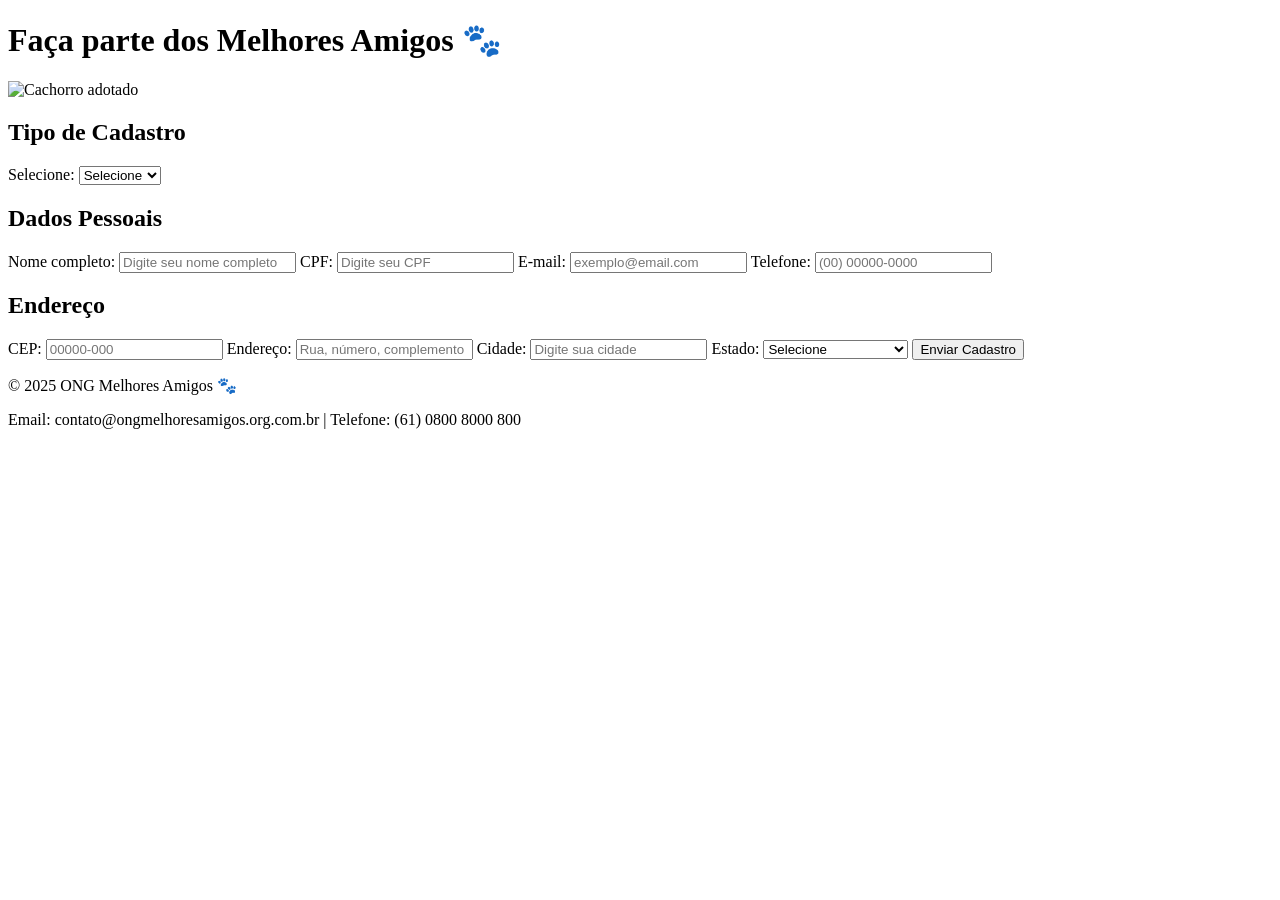
==== cadastro.html @ 74c0b9ed "Adicionando cadastro.html" ====
<!DOCTYPE html>
<html lang="pt-BR">
<head>
    <meta charset="UTF-8">
    <meta name="viewport" content="width=device-width, initial-scale=1.0">
    <title>Cadastro - ONG Melhores Amigos 🐾</title>
</head>
<body>
    <header>
        <h1>Faça parte dos Melhores Amigos 🐾</h1>
        <img src="IMG/adotado.jpeg" alt="Cachorro adotado" width="400">
        <main>
        <form>
            <h2>Tipo de Cadastro</h2>
            <label for="tipo">Selecione:</label>
            <select id="tipo" name="tipo">
                <option value="">Selecione</option>
                <option value="doador">Doador</option>
                <option value="voluntario">Voluntário</option>
            </select>

            <h2>Dados Pessoais</h2>
            <label for="nome">Nome completo:</label>
            <input type="text" id="nome" name="nome" placeholder="Digite seu nome completo">

            <label for="cpf">CPF:</label>
            <input type="text" id="cpf" name="cpf" placeholder="Digite seu CPF">

            <label for="email">E-mail:</label>
            <input type="email" id="email" name="email" placeholder="exemplo@email.com">

            <label for="telefone">Telefone:</label>
            <input type="tel" id="telefone" name="telefone" placeholder="(00) 00000-0000">

            <h2>Endereço</h2>
            <label for="cep">CEP:</label>
            <input type="text" id="cep" name="cep" placeholder="00000-000">

            <label for="endereco">Endereço:</label>
            <input type="text" id="endereco" name="endereco" placeholder="Rua, número, complemento">

            <label for="cidade">Cidade:</label>
            <input type="text" id="cidade" name="cidade" placeholder="Digite sua cidade">

            <label for="estado">Estado:</label>
            <select id="estado" name="estado">
                <option value="">Selecione</option>
                <option value="AC">Acre</option>
                <option value="AL">Alagoas</option>
                <option value="AP">Amapá</option>
                <option value="AM">Amazonas</option>
                <option value="BA">Bahia</option>
                <option value="CE">Ceará</option>
                <option value="DF">Distrito Federal</option>
                <option value="ES">Espírito Santo</option>
                <option value="GO">Goiás</option>
                <option value="MA">Maranhão</option>
                <option value="MT">Mato Grosso</option>
                <option value="MS">Mato Grosso do Sul</option>
                <option value="MG">Minas Gerais</option>
                <option value="PA">Pará</option>
                <option value="PB">Paraíba</option>
                <option value="PR">Paraná</option>
                <option value="PE">Pernambuco</option>
                <option value="PI">Piauí</option>
                <option value="RJ">Rio de Janeiro</option>
                <option value="RN">Rio Grande do Norte</option>
                <option value="RS">Rio Grande do Sul</option>
                <option value="RO">Rondônia</option>
                <option value="RR">Roraima</option>
                <option value="SC">Santa Catarina</option>
                <option value="SP">São Paulo</option>
                <option value="SE">Sergipe</option>
                <option value="TO">Tocantins</option>
            </select>

            <button type="submit">Enviar Cadastro</button>
        </form>
    </main>

    <footer>
        <p>&copy; 2025 ONG Melhores Amigos 🐾</p>
        <p>Email: contato@ongmelhoresamigos.org.com.br | Telefone: (61) 0800 8000 800</p>
    </footer>
    </header>
</body>
</html>
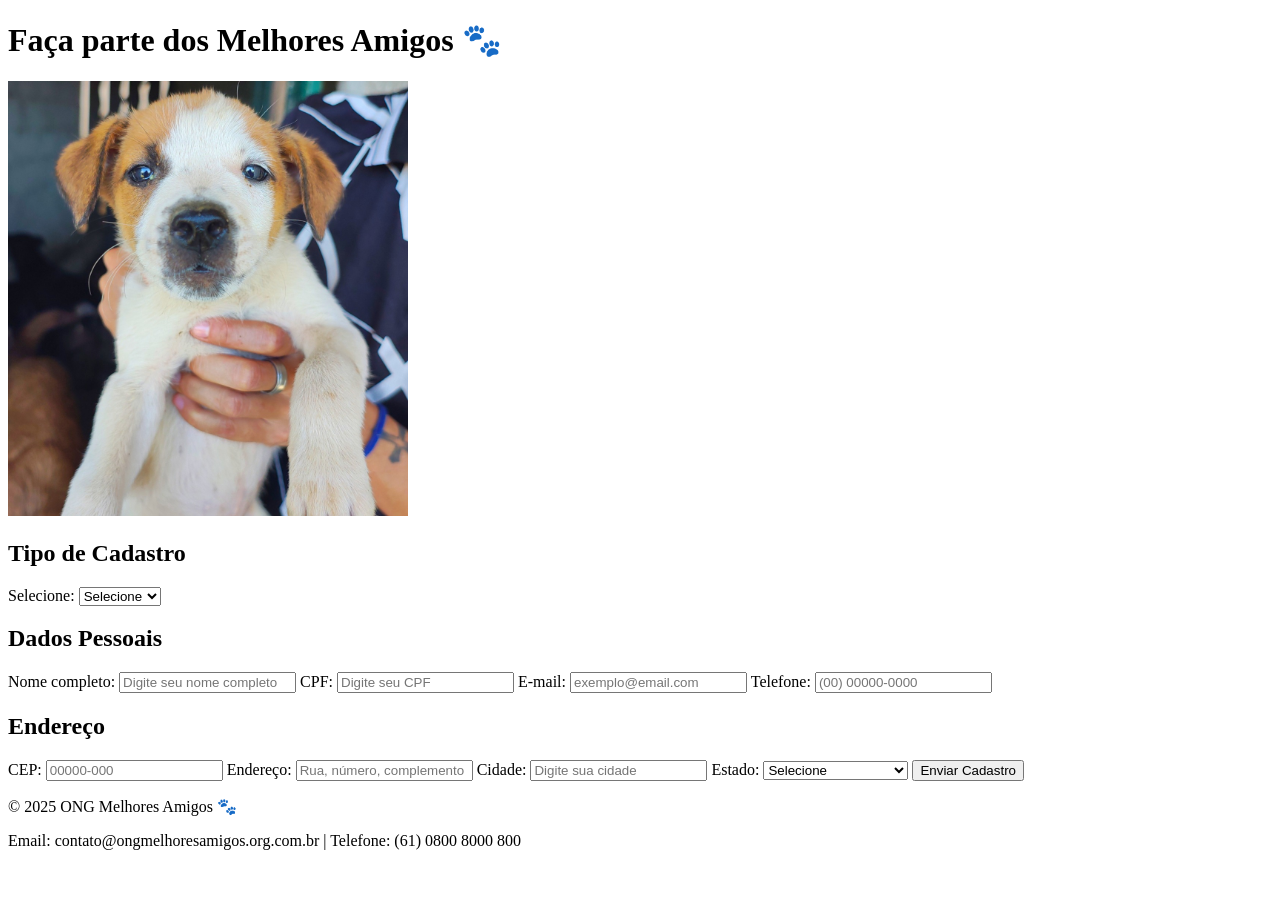
==== commit 0cbda8f9: "..." ====
--- a/cadastro.html
+++ b/cadastro.html
@@ -8,7 +8,7 @@
 <body>
     <header>
         <h1>Faça parte dos Melhores Amigos 🐾</h1>
-        <img src="IMG/adotado.jpeg" alt="Cachorro adotado" width="400">
+        <img src="IMG/adotadooo.jpeg" alt="Cachorro adotado" width="400">
         <main>
         <form>
             <h2>Tipo de Cadastro</h2>
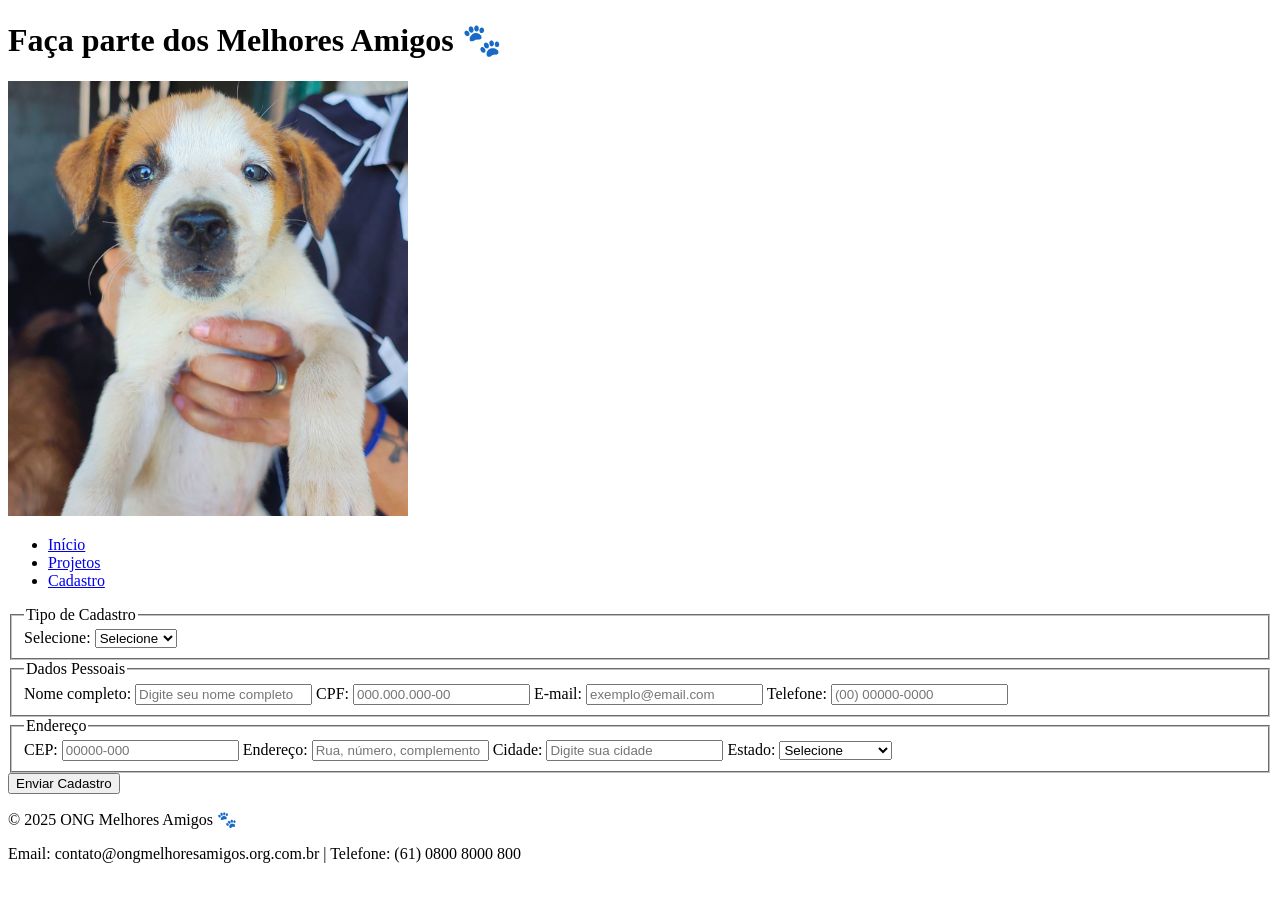
==== commit 2124eaff: "Refactor cadastro form with fieldsets and validation Refactor form fields into fieldsets for better " ====
--- a/cadastro.html
+++ b/cadastro.html
@@ -9,70 +9,66 @@
     <header>
         <h1>Faça parte dos Melhores Amigos 🐾</h1>
         <img src="IMG/adotadooo.jpeg" alt="Cachorro adotado" width="400">
-        <main>
+        <nav>
+            <ul>
+                <li><a href="index.html">Início</a></li>
+                <li><a href="projeto.html">Projetos</a></li>
+                <li><a href="cadastro.html">Cadastro</a></li>
+            </ul>
+        </nav>
+    </header>
+
+    <main>
         <form>
-            <h2>Tipo de Cadastro</h2>
-            <label for="tipo">Selecione:</label>
-            <select id="tipo" name="tipo">
-                <option value="">Selecione</option>
-                <option value="doador">Doador</option>
-                <option value="voluntario">Voluntário</option>
-            </select>
+            <fieldset>
+                <legend>Tipo de Cadastro</legend>
+                <label for="tipo">Selecione:</label>
+                <select id="tipo" name="tipo" required>
+                    <option value="">Selecione</option>
+                    <option value="doador">Doador</option>
+                    <option value="voluntario">Voluntário</option>
+                </select>
+            </fieldset>
 
-            <h2>Dados Pessoais</h2>
-            <label for="nome">Nome completo:</label>
-            <input type="text" id="nome" name="nome" placeholder="Digite seu nome completo">
+            <fieldset>
+                <legend>Dados Pessoais</legend>
+                <label for="nome">Nome completo:</label>
+                <input type="text" id="nome" name="nome" placeholder="Digite seu nome completo" required>
 
-            <label for="cpf">CPF:</label>
-            <input type="text" id="cpf" name="cpf" placeholder="Digite seu CPF">
+                <label for="cpf">CPF:</label>
+                <input type="text" id="cpf" name="cpf" placeholder="000.000.000-00" pattern="\d{3}\.\d{3}\.\d{3}-\d{2}" required>
 
-            <label for="email">E-mail:</label>
-            <input type="email" id="email" name="email" placeholder="exemplo@email.com">
+                <label for="email">E-mail:</label>
+                <input type="email" id="email" name="email" placeholder="exemplo@email.com" required>
 
-            <label for="telefone">Telefone:</label>
-            <input type="tel" id="telefone" name="telefone" placeholder="(00) 00000-0000">
+                <label for="telefone">Telefone:</label>
+                <input type="tel" id="telefone" name="telefone" placeholder="(00) 00000-0000" pattern="\(\d{2}\)\s?\d{5}-\d{4}" required>
+            </fieldset>
 
-            <h2>Endereço</h2>
-            <label for="cep">CEP:</label>
-            <input type="text" id="cep" name="cep" placeholder="00000-000">
+            <fieldset>
+                <legend>Endereço</legend>
+                <label for="cep">CEP:</label>
+                <input type="text" id="cep" name="cep" placeholder="00000-000" pattern="\d{5}-\d{3}" required>
 
-            <label for="endereco">Endereço:</label>
-            <input type="text" id="endereco" name="endereco" placeholder="Rua, número, complemento">
+                <label for="endereco">Endereço:</label>
+                <input type="text" id="endereco" name="endereco" placeholder="Rua, número, complemento" required>
 
-            <label for="cidade">Cidade:</label>
-            <input type="text" id="cidade" name="cidade" placeholder="Digite sua cidade">
+                <label for="cidade">Cidade:</label>
+                <input type="text" id="cidade" name="cidade" placeholder="Digite sua cidade" required>
 
-            <label for="estado">Estado:</label>
-            <select id="estado" name="estado">
-                <option value="">Selecione</option>
-                <option value="AC">Acre</option>
-                <option value="AL">Alagoas</option>
-                <option value="AP">Amapá</option>
-                <option value="AM">Amazonas</option>
-                <option value="BA">Bahia</option>
-                <option value="CE">Ceará</option>
-                <option value="DF">Distrito Federal</option>
-                <option value="ES">Espírito Santo</option>
-                <option value="GO">Goiás</option>
-                <option value="MA">Maranhão</option>
-                <option value="MT">Mato Grosso</option>
-                <option value="MS">Mato Grosso do Sul</option>
-                <option value="MG">Minas Gerais</option>
-                <option value="PA">Pará</option>
-                <option value="PB">Paraíba</option>
-                <option value="PR">Paraná</option>
-                <option value="PE">Pernambuco</option>
-                <option value="PI">Piauí</option>
-                <option value="RJ">Rio de Janeiro</option>
-                <option value="RN">Rio Grande do Norte</option>
-                <option value="RS">Rio Grande do Sul</option>
-                <option value="RO">Rondônia</option>
-                <option value="RR">Roraima</option>
-                <option value="SC">Santa Catarina</option>
-                <option value="SP">São Paulo</option>
-                <option value="SE">Sergipe</option>
-                <option value="TO">Tocantins</option>
-            </select>
+                <label for="estado">Estado:</label>
+                <select id="estado" name="estado" required>
+                    <option value="">Selecione</option>
+                    <option value="DF">Distrito Federal</option>
+                    <option value="GO">Goiás</option>
+                    <option value="SP">São Paulo</option>
+                    <option value="RJ">Rio de Janeiro</option>
+                    <option value="MG">Minas Gerais</option>
+                    <option value="BA">Bahia</option>
+                    <option value="PR">Paraná</option>
+                    <!-- demais estados podem ser adicionados -->
+                </select>
+            </fieldset>
 
             <button type="submit">Enviar Cadastro</button>
         </form>
@@ -82,6 +78,6 @@
         <p>&copy; 2025 ONG Melhores Amigos 🐾</p>
         <p>Email: contato@ongmelhoresamigos.org.com.br | Telefone: (61) 0800 8000 800</p>
     </footer>
-    </header>
 </body>
 </html>
+
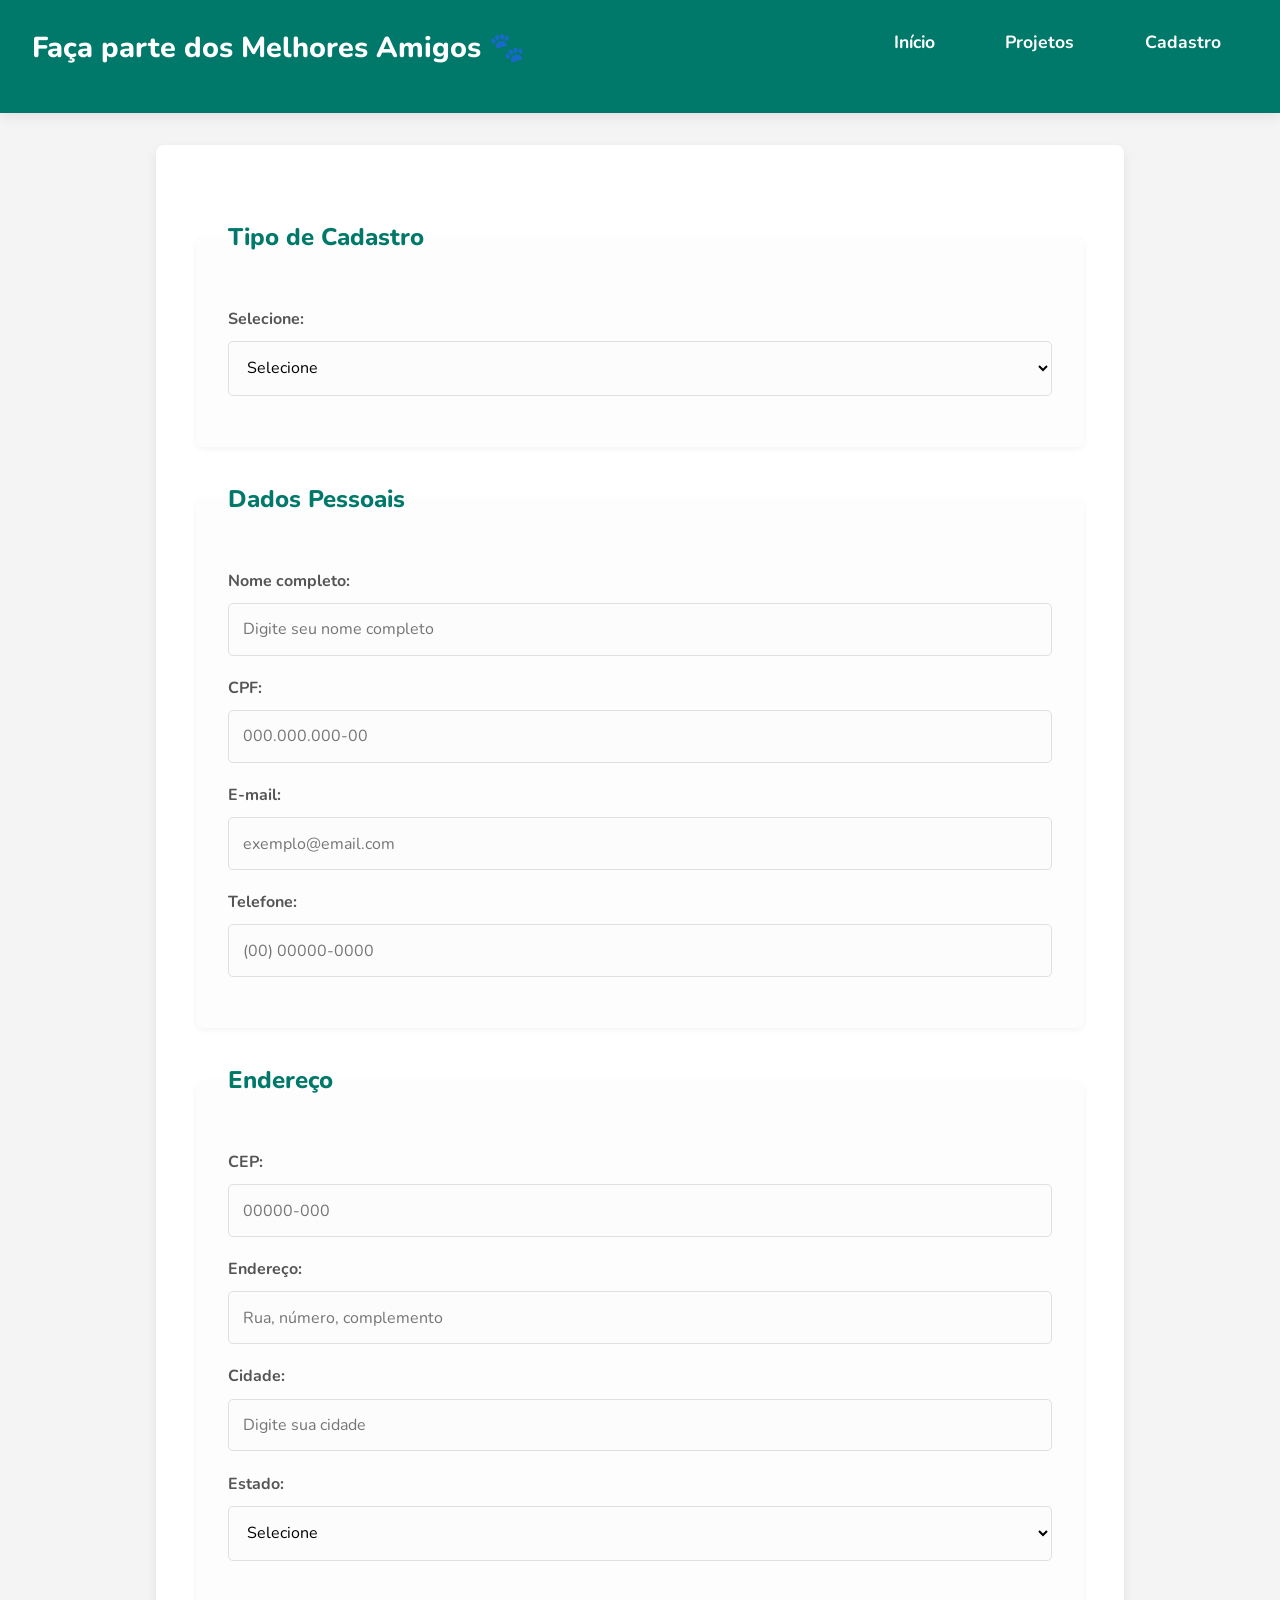
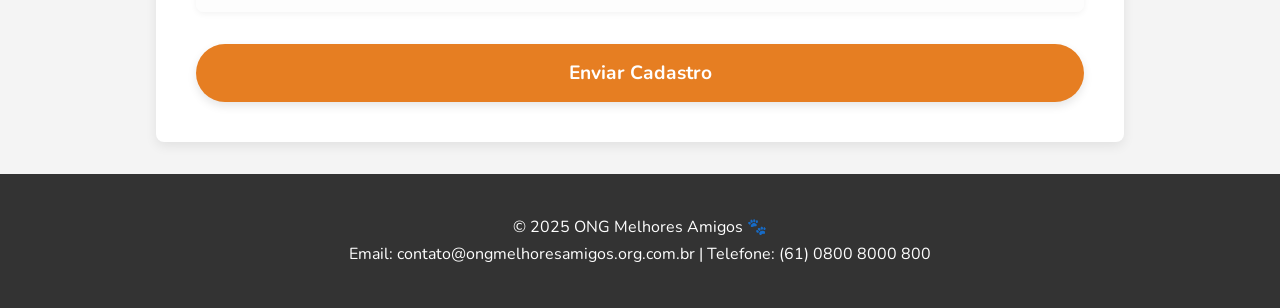
==== commit e8f0dd4a: "Refactor cadastro form structure and layout" ====
--- a/cadastro.html
+++ b/cadastro.html
@@ -3,12 +3,12 @@
 <head>
     <meta charset="UTF-8">
     <meta name="viewport" content="width=device-width, initial-scale=1.0">
+    <link rel="stylesheet" href="style.css">
     <title>Cadastro - ONG Melhores Amigos 🐾</title>
 </head>
 <body>
     <header>
         <h1>Faça parte dos Melhores Amigos 🐾</h1>
-        <img src="IMG/adotadooo.jpeg" alt="Cachorro adotado" width="400">
         <nav>
             <ul>
                 <li><a href="index.html">Início</a></li>
@@ -19,59 +19,60 @@
     </header>
 
     <main>
-        <form>
-            <fieldset>
-                <legend>Tipo de Cadastro</legend>
-                <label for="tipo">Selecione:</label>
-                <select id="tipo" name="tipo" required>
-                    <option value="">Selecione</option>
-                    <option value="doador">Doador</option>
-                    <option value="voluntario">Voluntário</option>
-                </select>
-            </fieldset>
+        <section>
+            <form>
+                <fieldset>
+                    <legend>Tipo de Cadastro</legend>
+                    <label for="tipo">Selecione:</label>
+                    <select id="tipo" name="tipo" required>
+                        <option value="">Selecione</option>
+                        <option value="doador">Doador</option>
+                        <option value="voluntario">Voluntário</option>
+                    </select>
+                </fieldset>
 
-            <fieldset>
-                <legend>Dados Pessoais</legend>
-                <label for="nome">Nome completo:</label>
-                <input type="text" id="nome" name="nome" placeholder="Digite seu nome completo" required>
+                <fieldset>
+                    <legend>Dados Pessoais</legend>
+                    <label for="nome">Nome completo:</label>
+                    <input type="text" id="nome" name="nome" placeholder="Digite seu nome completo" required>
 
-                <label for="cpf">CPF:</label>
-                <input type="text" id="cpf" name="cpf" placeholder="000.000.000-00" pattern="\d{3}\.\d{3}\.\d{3}-\d{2}" required>
+                    <label for="cpf">CPF:</label>
+                    <input type="text" id="cpf" name="cpf" placeholder="000.000.000-00" pattern="\d{3}\.\d{3}\.\d{3}-\d{2}" required>
 
-                <label for="email">E-mail:</label>
-                <input type="email" id="email" name="email" placeholder="exemplo@email.com" required>
+                    <label for="email">E-mail:</label>
+                    <input type="email" id="email" name="email" placeholder="exemplo@email.com" required>
 
-                <label for="telefone">Telefone:</label>
-                <input type="tel" id="telefone" name="telefone" placeholder="(00) 00000-0000" pattern="\(\d{2}\)\s?\d{5}-\d{4}" required>
-            </fieldset>
+                    <label for="telefone">Telefone:</label>
+                    <input type="tel" id="telefone" name="telefone" placeholder="(00) 00000-0000" pattern="\(\d{2}\)\s?\d{5}-\d{4}" required>
+                </fieldset>
 
-            <fieldset>
-                <legend>Endereço</legend>
-                <label for="cep">CEP:</label>
-                <input type="text" id="cep" name="cep" placeholder="00000-000" pattern="\d{5}-\d{3}" required>
+                <fieldset>
+                    <legend>Endereço</legend>
+                    <label for="cep">CEP:</label>
+                    <input type="text" id="cep" name="cep" placeholder="00000-000" pattern="\d{5}-\d{3}" required>
 
-                <label for="endereco">Endereço:</label>
-                <input type="text" id="endereco" name="endereco" placeholder="Rua, número, complemento" required>
+                    <label for="endereco">Endereço:</label>
+                    <input type="text" id="endereco" name="endereco" placeholder="Rua, número, complemento" required>
 
-                <label for="cidade">Cidade:</label>
-                <input type="text" id="cidade" name="cidade" placeholder="Digite sua cidade" required>
+                    <label for="cidade">Cidade:</label>
+                    <input type="text" id="cidade" name="cidade" placeholder="Digite sua cidade" required>
 
-                <label for="estado">Estado:</label>
-                <select id="estado" name="estado" required>
-                    <option value="">Selecione</option>
-                    <option value="DF">Distrito Federal</option>
-                    <option value="GO">Goiás</option>
-                    <option value="SP">São Paulo</option>
-                    <option value="RJ">Rio de Janeiro</option>
-                    <option value="MG">Minas Gerais</option>
-                    <option value="BA">Bahia</option>
-                    <option value="PR">Paraná</option>
-                    <!-- demais estados podem ser adicionados -->
-                </select>
-            </fieldset>
+                    <label for="estado">Estado:</label>
+                    <select id="estado" name="estado" required>
+                        <option value="">Selecione</option>
+                        <option value="DF">Distrito Federal</option>
+                        <option value="GO">Goiás</option>
+                        <option value="SP">São Paulo</option>
+                        <option value="RJ">Rio de Janeiro</option>
+                        <option value="MG">Minas Gerais</option>
+                        <option value="BA">Bahia</option>
+                        <option value="PR">Paraná</option>
+                    </select>
+                </fieldset>
 
-            <button type="submit">Enviar Cadastro</button>
-        </form>
+                <button type="submit">Enviar Cadastro</button>
+            </form>
+        </section>
     </main>
 
     <footer>
--- a/style.css
+++ b/style.css
@@ -0,0 +1,301 @@
+@import url('https://fonts.googleapis.com/css2?family=Nunito:wght@400;700;800&display=swap');
+
+:root {
+  --cor-primaria: #00796B;
+  --cor-secundaria: #555;
+  --cor-fundo-site: #F4F4F4;
+  --cor-fundo-bloco: #FFFFFF;
+  --cor-texto: #333333;
+  --cor-branca: #FFFFFF;
+  --cor-borda: #E0E0E0;
+  --cor-acao: #E67E22;
+  --sombra-padrao: 0 4px 12px rgba(0, 0, 0, 0.08);
+}
+
+* {
+  margin: 0;
+  padding: 0;
+  box-sizing: border-box;
+}
+
+body {
+  font-family: 'Nunito', 'Arial', sans-serif;
+  line-height: 1.7;
+  background-color: var(--cor-fundo-site);
+  color: var(--cor-texto);
+}
+
+header {
+  background-color: var(--cor-primaria);
+  color: var(--cor-branca);
+  padding: 1.5rem 2rem;
+  box-shadow: var(--sombra-padrao);
+  position: sticky;
+  top: 0;
+  z-index: 1000;
+  text-align: center;
+  display: flex;
+  justify-content: space-between;
+  align-items: center;
+  flex-wrap: wrap;
+}
+
+header h1 {
+  color: var(--cor-branca);
+  font-weight: 800;
+  font-size: 1.8rem;
+  margin-bottom: 1rem;
+}
+
+.header-left .titulo-principal {
+  margin-bottom: 0;
+}
+
+main {
+  max-width: 1000px;
+  margin: 2rem auto;
+  padding: 0 1rem;
+}
+
+main > section {
+  background-color: var(--cor-fundo-bloco);
+  border-radius: 8px;
+  box-shadow: var(--sombra-padrao);
+  padding: 2.5rem;
+  margin-bottom: 2rem;
+  transition: transform 0.3s ease, box-shadow 0.3s ease;
+}
+
+main > section:hover {
+  transform: translateY(-5px);
+  box-shadow: 0 8px 16px rgba(0, 0, 0, 0.1);
+}
+
+footer {
+  text-align: center;
+  padding: 2.5rem 1.5rem;
+  margin-top: 2rem;
+  background-color: #333;
+  color: var(--cor-branca);
+}
+
+nav {
+  display: flex;
+  justify-content: center;
+  flex-wrap: wrap;
+}
+
+nav.nav-principal {
+   justify-content: flex-end;
+}
+
+nav ul {
+  list-style: none;
+  display: flex;
+  flex-wrap: wrap;
+  justify-content: center;
+}
+
+nav a {
+  color: var(--cor-branca);
+  text-decoration: none;
+  font-weight: 700;
+  font-size: 1.1rem;
+  padding: 0.6rem 1.2rem;
+  margin: 0.2rem 0.5rem; 
+  border-radius: 50px;
+  transition: all 0.3s ease;
+}
+
+nav a:hover {
+  background-color: var(--cor-branca);
+  color: var(--cor-primaria);
+  transform: scale(1.05);
+}
+
+main h2 {
+  color: var(--cor-primaria);
+  margin-bottom: 1.5rem;
+  padding-bottom: 0.5rem;
+  border-bottom: 3px solid var(--cor-borda);
+  font-weight: 800;
+  font-size: 2rem;
+}
+
+main h3 {
+  color: var(--cor-primaria);
+  margin-top: 1.5rem;
+  margin-bottom: 1rem;
+  font-weight: 700;
+  font-size: 1.5rem;
+}
+
+ul {
+  margin-bottom: 1rem;
+  padding-left: 20px;
+}
+
+li {
+  margin-bottom: 0.8rem;
+  padding-left: 1rem;
+}
+
+li::marker { 
+  color: var(--cor-primaria);
+  font-weight: bold;
+}
+
+main a {
+  color: var(--cor-acao);
+  text-decoration: none;
+  font-weight: bold;
+}
+
+main a:hover {
+  text-decoration: underline;
+}
+
+img {
+  max-width: 100%;
+  height: auto;
+  border-radius: 8px;
+}
+
+main img {
+  display: block;
+  margin: 1.5rem auto; 
+  box-shadow: var(--sombra-padrao);
+  transition: transform 0.3s ease;
+}
+
+main img:hover {
+  transform: scale(1.03);
+}
+
+.hero {
+  width: 100%;
+  max-height: 450px; 
+  overflow: hidden; 
+  margin-bottom: 2rem; 
+  display: block; 
+}
+
+.hero img {
+  width: 100%;
+  height: 450px;
+  object-fit: cover; 
+  opacity: 0.7; 
+  border-radius: 0; 
+  margin-bottom: -5px; 
+  display: inline-block; 
+}
+
+button,
+input[type="submit"] {
+  background-color: var(--cor-acao);
+  color: var(--cor-branca);
+  border: none;
+  padding: 0.9rem 1.8rem;
+  font-size: 1.1rem;
+  font-weight: 700;
+  font-family: 'Nunito', sans-serif;
+  border-radius: 50px;
+  cursor: pointer;
+  transition: all 0.3s ease;
+  box-shadow: 0 4px 10px rgba(0, 0, 0, 0.1);
+}
+
+button:hover,
+input[type="submit"]:hover {
+  background-color: #d35400;
+  transform: translateY(-3px);
+  box-shadow: 0 6px 12px rgba(0, 0, 0, 0.15);
+}
+
+form {
+  margin-top: 2rem;
+}
+
+fieldset {
+  border: none; 
+  background-color: #fdfdfd; 
+  padding: 2rem;
+  margin-bottom: 2rem;
+  border-radius: 8px;
+  box-shadow: 0 2px 6px rgba(0,0,0,0.05);
+}
+
+legend {
+  font-size: 1.5rem;
+  font-weight: 800;
+  color: var(--cor-primaria);
+  padding: 0;
+  margin-bottom: 1rem;
+}
+
+label {
+  display: block;
+  margin-bottom: 0.5rem;
+  font-weight: 700;
+  color: #555;
+}
+
+input[type="text"],
+input[type="email"],
+input[type="tel"],
+input[type="cpf"],
+select {
+  width: 100%;
+  padding: 0.9rem;
+  margin-bottom: 1.2rem;
+  border: 1px solid var(--cor-borda);
+  border-radius: 5px;
+  font-size: 1rem;
+  font-family: 'Nunito', sans-serif;
+  background-color: #fcfcfc;
+  transition: all 0.3s ease;
+}
+
+input:focus,
+select:focus {
+  outline: none;
+  border-color: var(--cor-primaria);
+  box-shadow: 0 0 8px rgba(0, 121, 107, 0.2);
+  background-color: #fff;
+}
+
+form button[type="submit"] {
+  display: block;
+  width: 100%;
+  font-size: 1.2rem;
+  padding: 1rem;
+}
+
+#secao-doar {
+  display: flex;         
+  align-items: center;   
+  gap: 2.5rem;           
+  flex-wrap: wrap;       
+}
+
+#secao-doar .conteudo-doar {
+  flex: 2; 
+  min-width: 300px; 
+}
+
+#secao-doar img {
+  flex: 1; 
+  min-width: 250px; 
+  margin: 0; 
+  width: 100%; 
+  max-width: 350px; 
+  object-fit: cover;
+  max-height: 400px;
+  border-radius: 8px;
+  box-shadow: var(--sombra-padrao);
+  transition: transform 0.3s ease;
+}
+
+#secao-doar img:hover {
+  transform: scale(1.03);
+}
